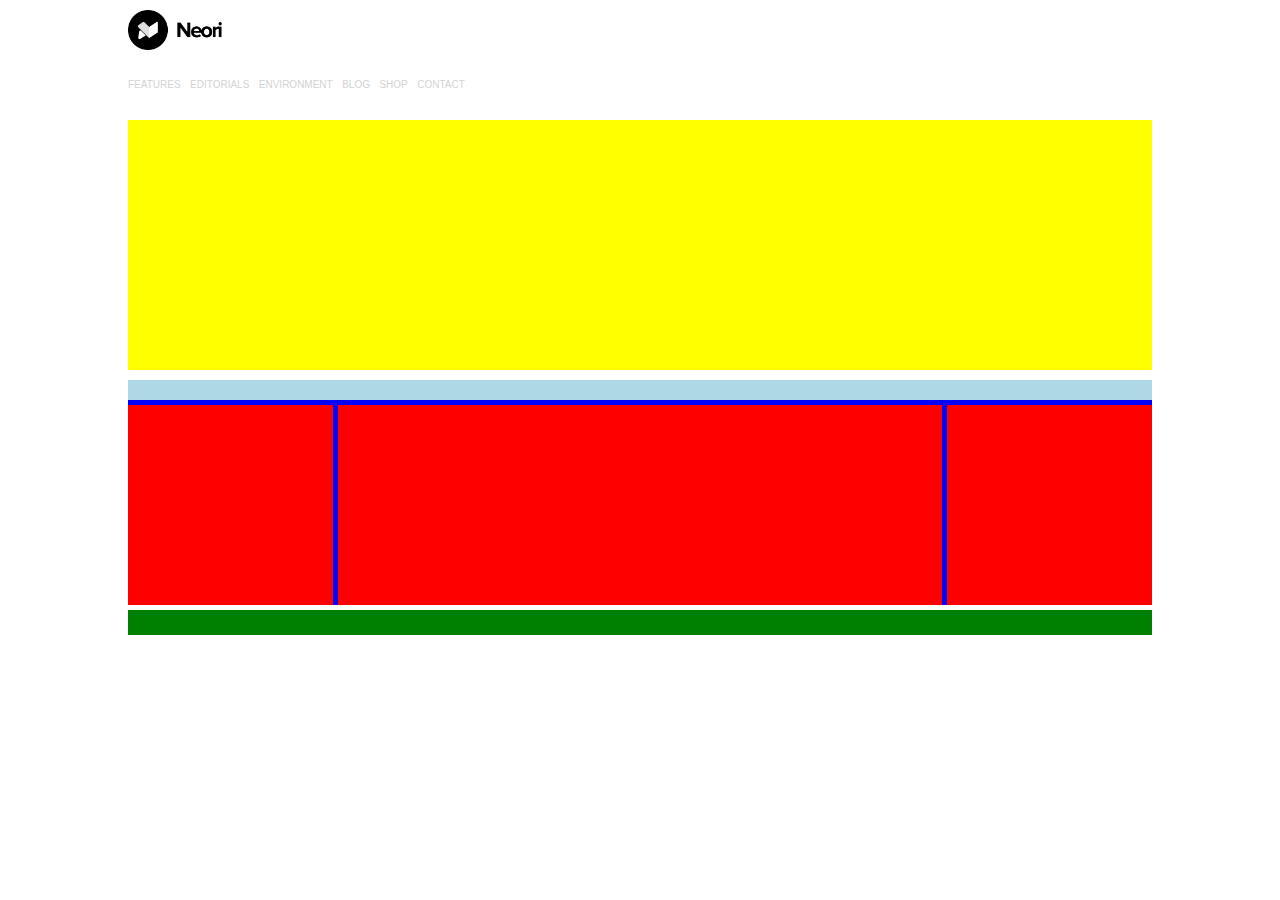
==== index.html @ 5bfa13f3 "impostazione header" ====
<!DOCTYPE html>
<html lang="en" dir="ltr">
  <head>
    <meta charset="utf-8">
    <title>struttura</title>
    <link rel="stylesheet" href="css/style.css">
  </head>
  <body>
    <main>
      <!-- intestazione/navigazione -->
      <header>
        <img id="logo"src="img/logo.png" alt="logo della pagina">
        <nav>
          <ul>
            <li>FEATURES</li>
            <li>EDITORIALS</li>
            <li>ENVIRONMENT</li>
            <li>BLOG</li>
            <li>SHOP</li>
            <li>CONTACT</li>
          </ul>
        </nav>
      </header>
        <!-- contenuto  -->
      <section class="content">

      </section>
          <!-- articoli -->
      <section class="article">
        <div class="title">

        </div>

        <aside class="left">
        </aside>

        <div class="center">
        </div>

        <aside class="right">
        </aside>
      </section>
        <!-- pié pagina -->
      <footer>
      </footer>
    </main>
  </body>
</html>
---- css/style.css ----
*{
  margin: 0;
  padding: 0;
  box-sizing: border-box;
  font-family: ‘Montserrat’, sans-serif;
}
      /* regole di debug */

main{
  width: 80%;
  margin: auto;
}
    /* regole header */
header{
  height: 100px;
  margin-top: 10px;
}

#logo{
  height: 40px;
  margin-bottom: 20px;
}

ul li{
  display: inline-block;
  font-size: 10px;
  color:lightgrey;
  margin-right: 5px;
}


.content{
  height:250px;
  background: yellow;
  margin-top: 10px;
}

.article{
  /* height: 200px; */
  background: blue;
  margin-top: 10px;
}


div, aside{
  background: lightblue;
}

.title{
  height: 20px;
  margin-bottom: 5px;
}

.left, .center, .right{
  float: left;
  height: 200px;
}

.left, .right{
  width: 20%;
  background: red;
}

.center{
  width: calc(60% - 10px);
  margin: 0 5px;
  background: red;

}

.article:after{
  content:'';
  display: table;
  clear: both;
}

footer{
  height: 25px;
  background: green;
  margin-top: 5px;
}
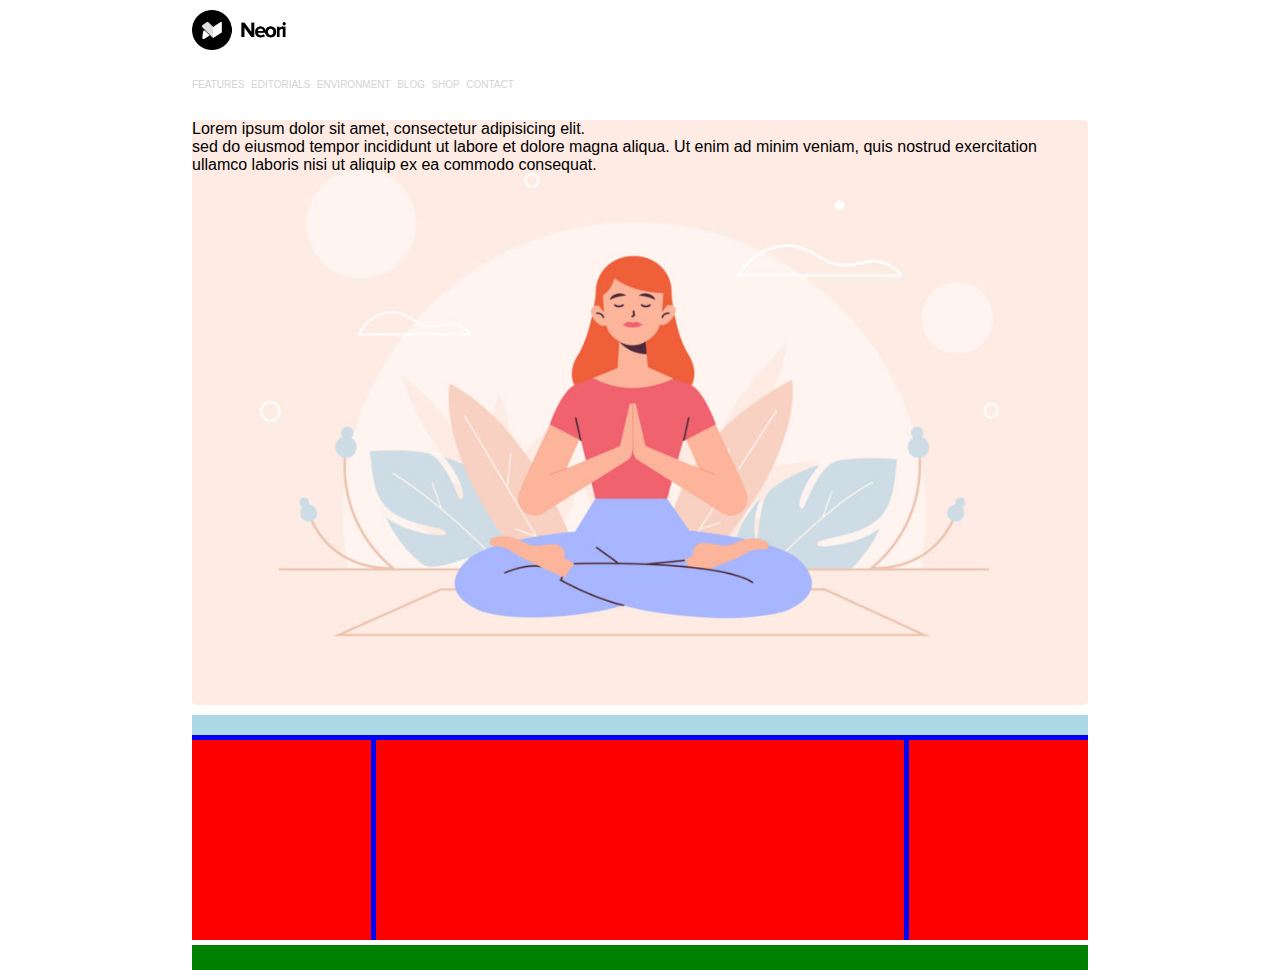
==== commit 90c60e36: "impostazione img" ====
--- a/index.html
+++ b/index.html
@@ -22,8 +22,10 @@
         </nav>
       </header>
         <!-- contenuto  -->
-      <section class="content">
-
+      <section class="jumbotron">
+      <span class="bolt">Lorem ipsum dolor sit amet, consectetur adipisicing elit.</span>
+      <br>
+      <span>sed do eiusmod tempor incididunt ut labore et dolore magna aliqua. Ut enim ad minim veniam, quis nostrud exercitation ullamco laboris nisi ut aliquip ex ea commodo consequat.</span>
       </section>
           <!-- articoli -->
       <section class="article">
--- a/css/style.css
+++ b/css/style.css
@@ -7,12 +7,12 @@
       /* regole di debug */
 
 main{
-  width: 80%;
+  width: 70vw;
   margin: auto;
 }
     /* regole header */
 header{
-  height: 100px;
+  height: 10vh;
   margin-top: 10px;
 }
 
@@ -24,16 +24,21 @@
 ul li{
   display: inline-block;
   font-size: 10px;
-  color:lightgrey;
-  margin-right: 5px;
+  color: lightgrey;
+  margin-right: 2px;
+}
+
+.jumbotron{
+  height:65vh;
+  width: 100%;
+  background-image: url("../img/banner.jpg");
+  background-size: cover;
+  background-position: center;
+  border-radius: 5px;
+  margin-top:20px;
 }
 
 
-.content{
-  height:250px;
-  background: yellow;
-  margin-top: 10px;
-}
 
 .article{
   /* height: 200px; */
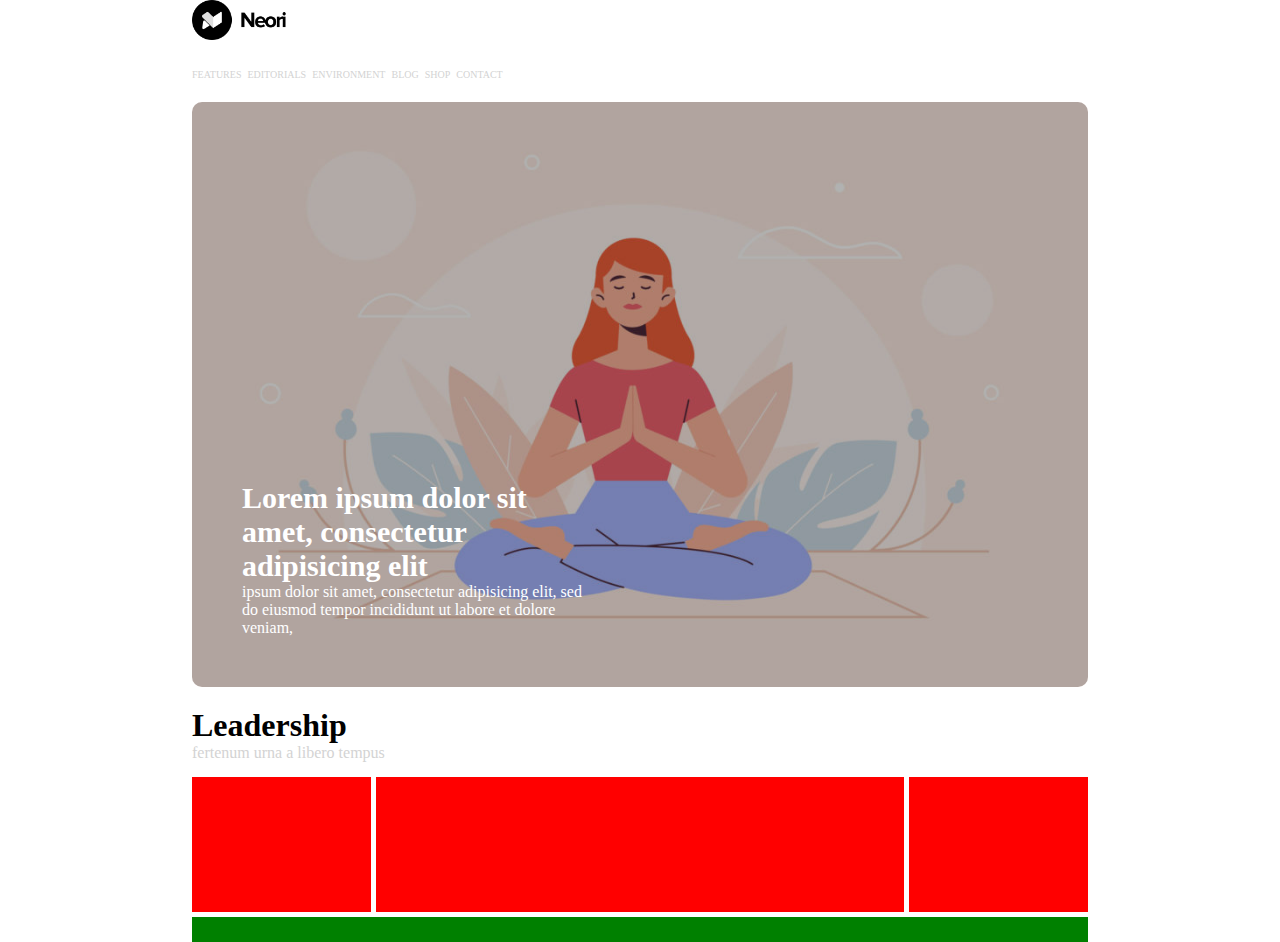
==== commit dd0d96e8: "titolo articolo" ====
--- a/index.html
+++ b/index.html
@@ -4,6 +4,8 @@
     <meta charset="utf-8">
     <title>struttura</title>
     <link rel="stylesheet" href="css/style.css">
+    <link rel="preconnect" href="https://fonts.gstatic.com">
+<link href="https://fonts.googleapis.com/css2?family=Montserrat:wght@600&display=swap" rel="stylesheet">
   </head>
   <body>
     <main>
@@ -23,23 +25,33 @@
       </header>
         <!-- contenuto  -->
       <section class="jumbotron">
-      <span class="bolt">Lorem ipsum dolor sit amet, consectetur adipisicing elit.</span>
-      <br>
-      <span>sed do eiusmod tempor incididunt ut labore et dolore magna aliqua. Ut enim ad minim veniam, quis nostrud exercitation ullamco laboris nisi ut aliquip ex ea commodo consequat.</span>
+        <div>
+          <span>Lorem ipsum dolor sit amet, consectetur adipisicing elit</span>
+          <br><span>ipsum dolor sit amet, consectetur adipisicing elit, sed do eiusmod tempor incididunt ut labore et dolore veniam,</span>
+        </div>
+        <div class="layover">
+        </div>
       </section>
           <!-- articoli -->
-      <section class="article">
+      <section class="row">
         <div class="title">
-
+          <h1>Leadership</h1>
+          <span>fertenum urna a libero tempus</span>
         </div>
 
         <aside class="left">
+          <h5></h5>
+          <p></p>
         </aside>
 
         <div class="center">
+          <h5></h5>
+          <p></p>
         </div>
 
         <aside class="right">
+          <h5></h5>
+          <p></p>
         </aside>
       </section>
         <!-- pié pagina -->
--- a/css/style.css
+++ b/css/style.css
@@ -2,13 +2,21 @@
   margin: 0;
   padding: 0;
   box-sizing: border-box;
-  font-family: ‘Montserrat’, sans-serif;
+  font-family: 'Montserrat'sans-serif;
 }
-      /* regole di debug */
 
 main{
   width: 70vw;
   margin: auto;
+}
+
+.layover{
+  width: 100%;
+  height: 100%;
+  background-color: rgba(0,0,0,0.3);
+  border-radius: 10px;
+}
+
 }
     /* regole header */
 header{
@@ -27,38 +35,48 @@
   color: lightgrey;
   margin-right: 2px;
 }
-
+    /* jumbotrom */
 .jumbotron{
   height:65vh;
   width: 100%;
   background-image: url("../img/banner.jpg");
   background-size: cover;
   background-position: center;
-  border-radius: 5px;
+  border-radius: 10px;
   margin-top:20px;
+  position: relative;
 }
 
+.jumbotron div:first-child{
+  width: 50%;
+  position: absolute;
+  bottom: 0;
+  left: 0;
+  padding:50px;
+  color:white;
+}
 
-
-.article{
-  /* height: 200px; */
-  background: blue;
+div span:first-child{
+  font-size: 30px;
+  font-weight: bold;
+}
+  /* parte articolo float */
+.row{
   margin-top: 10px;
 }
 
-
-div, aside{
-  background: lightblue;
+div span:only-of-type{
+  color:lightgrey;
 }
 
 .title{
-  height: 20px;
-  margin-bottom: 5px;
+  height: 50px;
+  margin: 20px 0;
 }
 
 .left, .center, .right{
   float: left;
-  height: 200px;
+  height: 15vh;
 }
 
 .left, .right{
@@ -73,7 +91,7 @@
 
 }
 
-.article:after{
+.row::after{
   content:'';
   display: table;
   clear: both;
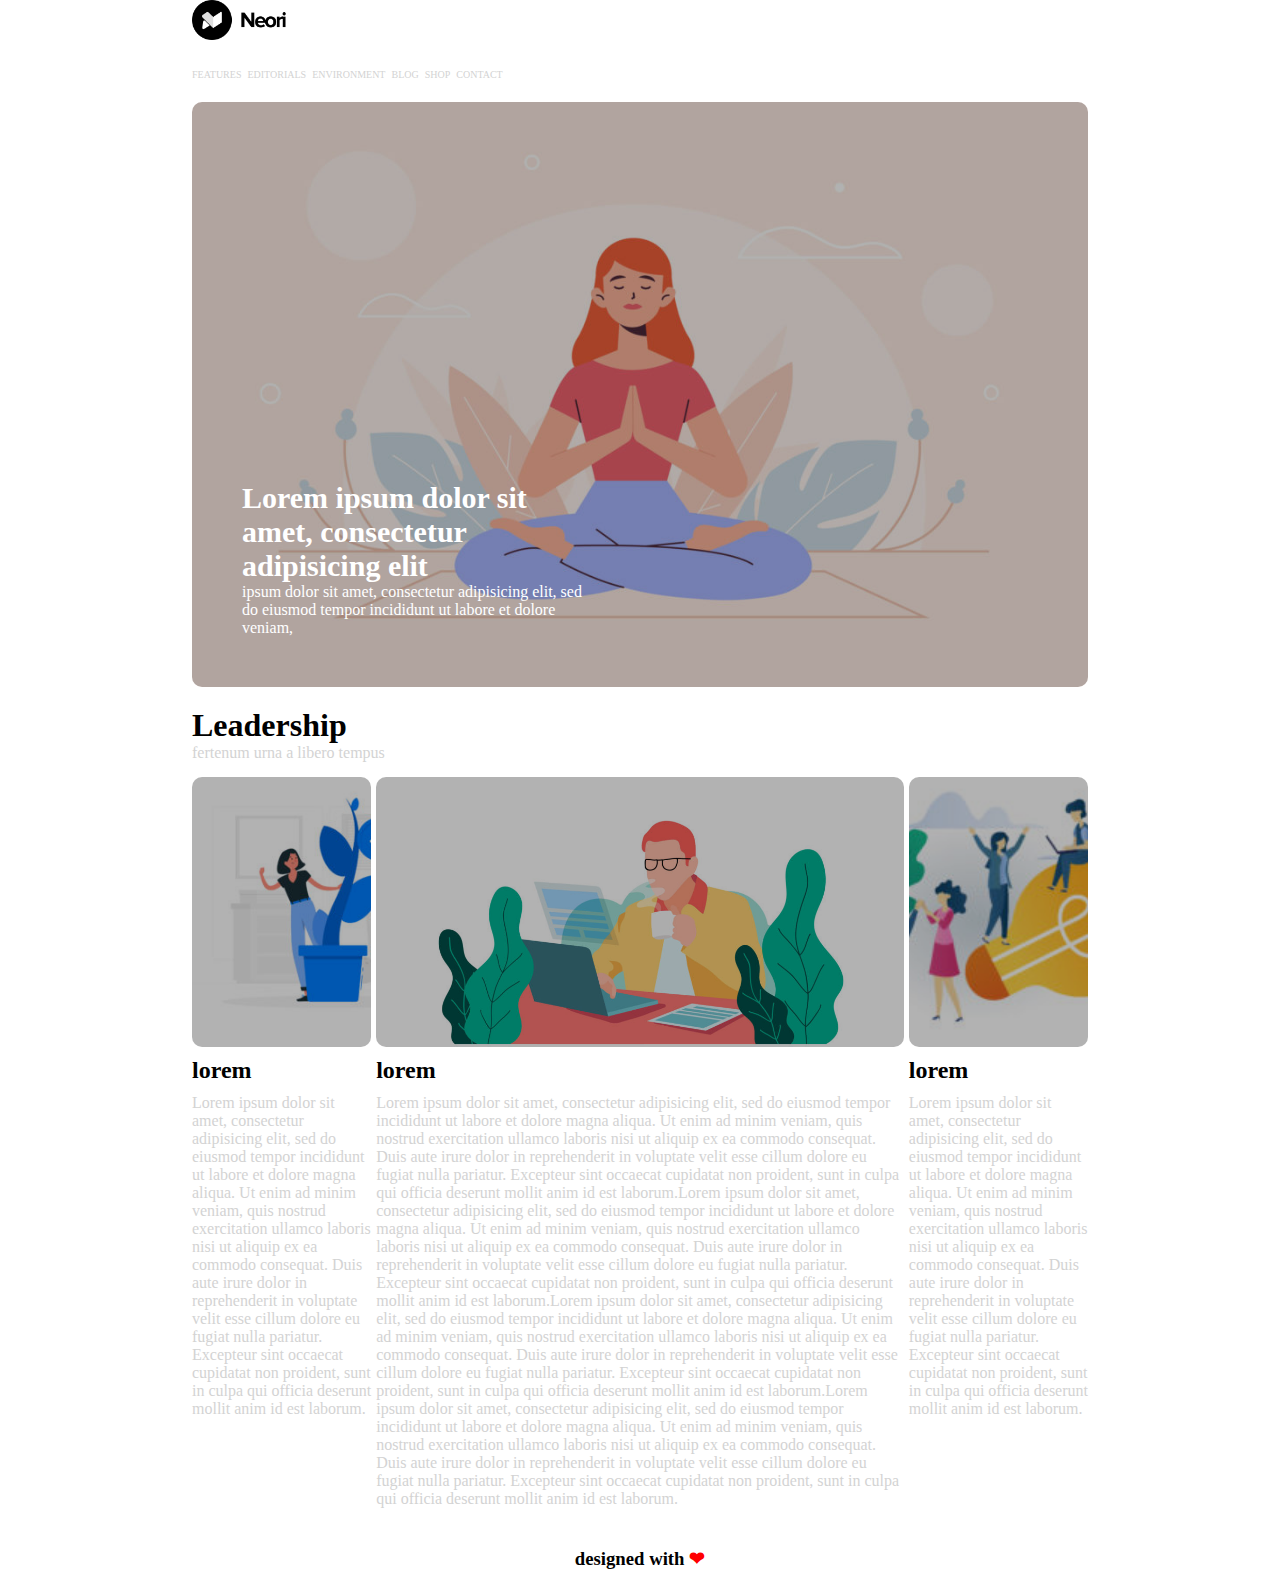
==== commit ddca4c9e: "paragrafi e img" ====
--- a/index.html
+++ b/index.html
@@ -34,28 +34,45 @@
       </section>
           <!-- articoli -->
       <section class="row">
+
         <div class="title">
           <h1>Leadership</h1>
           <span>fertenum urna a libero tempus</span>
         </div>
 
-        <aside class="left">
-          <h5></h5>
-          <p></p>
+        <aside>
+          <div class="img-left">
+            <div class="layover">
+            </div>
+          </div>
+          <h2>lorem</h2>
+          <p>Lorem ipsum dolor sit amet, consectetur adipisicing elit, sed do eiusmod tempor incididunt ut labore et dolore magna aliqua. Ut enim ad minim veniam, quis nostrud exercitation ullamco laboris nisi ut aliquip ex ea commodo consequat. Duis aute irure dolor in reprehenderit in voluptate velit esse cillum dolore eu fugiat nulla pariatur. Excepteur sint occaecat cupidatat non proident, sunt in culpa qui officia deserunt mollit anim id est laborum.</p>
         </aside>
 
         <div class="center">
-          <h5></h5>
-          <p></p>
+          <div class="img-center">
+            <div class="layover">
+            </div>
+          </div>
+
+          <h2>lorem</h2>
+          <p>Lorem ipsum dolor sit amet, consectetur adipisicing elit, sed do eiusmod tempor incididunt ut labore et dolore magna aliqua. Ut enim ad minim veniam, quis nostrud exercitation ullamco laboris nisi ut aliquip ex ea commodo consequat. Duis aute irure dolor in reprehenderit in voluptate velit esse cillum dolore eu fugiat nulla pariatur. Excepteur sint occaecat cupidatat non proident, sunt in culpa qui officia deserunt mollit anim id est laborum.Lorem ipsum dolor sit amet, consectetur adipisicing elit, sed do eiusmod tempor incididunt ut labore et dolore magna aliqua. Ut enim ad minim veniam, quis nostrud exercitation ullamco laboris nisi ut aliquip ex ea commodo consequat. Duis aute irure dolor in reprehenderit in voluptate velit esse cillum dolore eu fugiat nulla pariatur. Excepteur sint occaecat cupidatat non proident, sunt in culpa qui officia deserunt mollit anim id est laborum.Lorem ipsum dolor sit amet, consectetur adipisicing elit, sed do eiusmod tempor incididunt ut labore et dolore magna aliqua. Ut enim ad minim veniam, quis nostrud exercitation ullamco laboris nisi ut aliquip ex ea commodo consequat. Duis aute irure dolor in reprehenderit in voluptate velit esse cillum dolore eu fugiat nulla pariatur. Excepteur sint occaecat cupidatat non proident, sunt in culpa qui officia deserunt mollit anim id est laborum.Lorem ipsum dolor sit amet, consectetur adipisicing elit, sed do eiusmod tempor incididunt ut labore et dolore magna aliqua. Ut enim ad minim veniam, quis nostrud exercitation ullamco laboris nisi ut aliquip ex ea commodo consequat. Duis aute irure dolor in reprehenderit in voluptate velit esse cillum dolore eu fugiat nulla pariatur. Excepteur sint occaecat cupidatat non proident, sunt in culpa qui officia deserunt mollit anim id est laborum.</p>
         </div>
 
-        <aside class="right">
-          <h5></h5>
-          <p></p>
+        <aside>
+          <div class="img-right">
+            <div class="layover">
+            </div>
+          </div>
+
+          <h2>lorem</h2>
+          <p>Lorem ipsum dolor sit amet, consectetur adipisicing elit, sed do eiusmod tempor incididunt ut labore et dolore magna aliqua. Ut enim ad minim veniam, quis nostrud exercitation ullamco laboris nisi ut aliquip ex ea commodo consequat. Duis aute irure dolor in reprehenderit in voluptate velit esse cillum dolore eu fugiat nulla pariatur. Excepteur sint occaecat cupidatat non proident, sunt in culpa qui officia deserunt mollit anim id est laborum.</p>
         </aside>
+
       </section>
         <!-- pié pagina -->
       <footer>
+        <h3>designed with <span id="red">&#x2764;</span></h3>
       </footer>
     </main>
   </body>
--- a/css/style.css
+++ b/css/style.css
@@ -65,6 +65,12 @@
   margin-top: 10px;
 }
 
+.row::after{
+  content:'';
+  display: table;
+  clear: both;
+}
+
 div span:only-of-type{
   color:lightgrey;
 }
@@ -74,31 +80,54 @@
   margin: 20px 0;
 }
 
-.left, .center, .right{
+aside, .center{
   float: left;
-  height: 15vh;
 }
 
-.left, .right{
+aside{
   width: 20%;
-  background: red;
 }
 
 .center{
   width: calc(60% - 10px);
   margin: 0 5px;
-  background: red;
-
 }
 
-.row::after{
-  content:'';
-  display: table;
-  clear: both;
+div[class^="img"]{
+  height: 30vh;
+}
+
+.img-left{
+  background-image: url("../img/img-1.jpg");
+  background-size: cover;
+}
+
+.img-right{
+  background-image: url("../img/img-3.jpg");
+  background-size: cover;
+  background-position: center;
+}
+
+.img-center{
+  background-image: url("../img/banner-2.jpg");
+  background-position: center;
+  background-size: cover;
+  background-repeat: no-repeat;
+}
+
+h2, p{
+  margin-top: 10px;
+}
+
+p{
+  color: lightgrey;
 }
 
 footer{
-  height: 25px;
-  background: green;
-  margin-top: 5px;
+  margin-top: 40px;
+  text-align: center;
 }
+
+#red{
+  color: red;
+}
